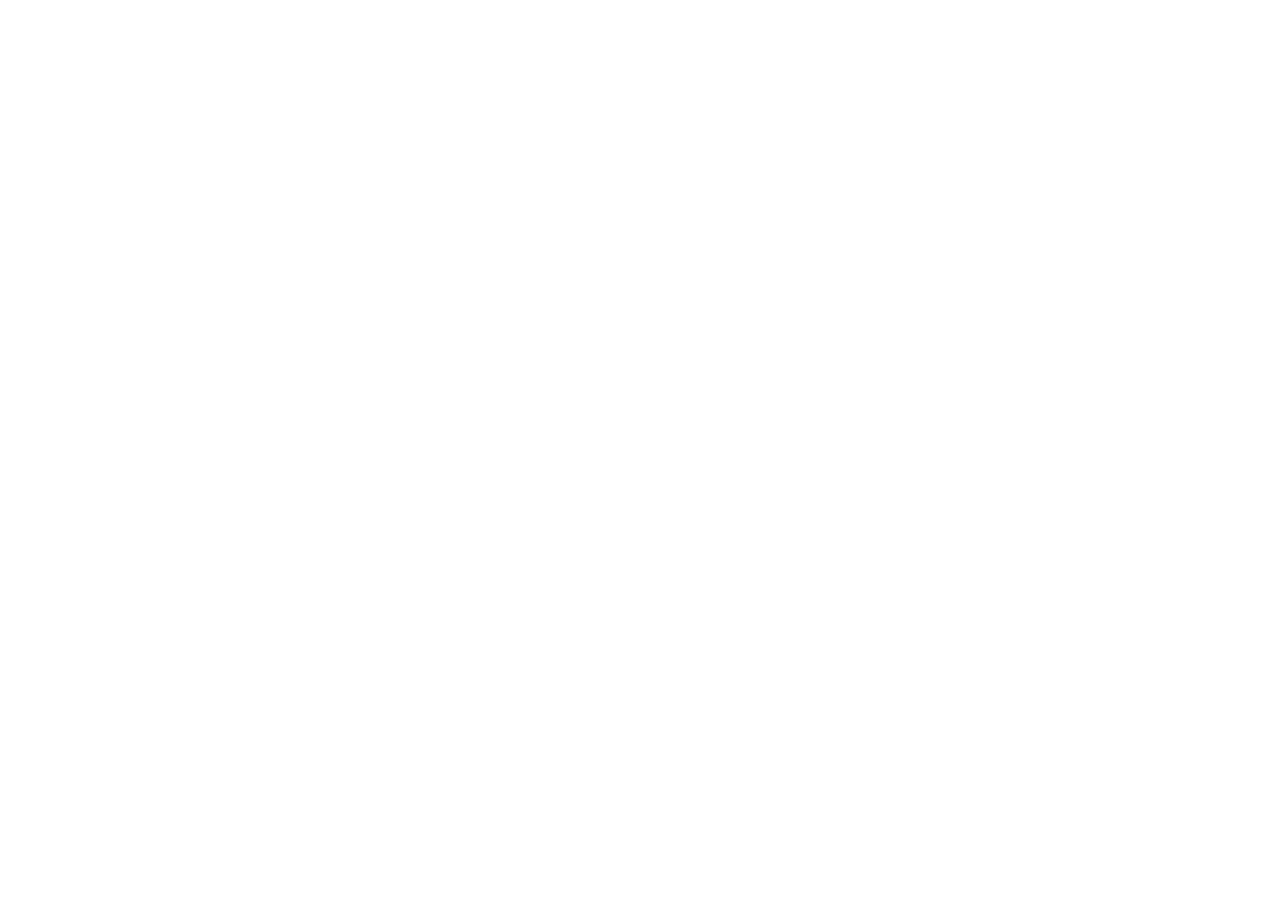
==== Theme Switcher/inde.html @ 8b66be33 "html + assets" ====
<!DOCTYPE html>
<html lang="en">
<head>
    <meta charset="UTF-8">
    <meta http-equiv="X-UA-Compatible" content="IE=edge">
    <meta name="viewport" content="width=device-width, initial-scale=1.0">
    <title>Document</title>
</head>
<body>
    
</body>
</html>
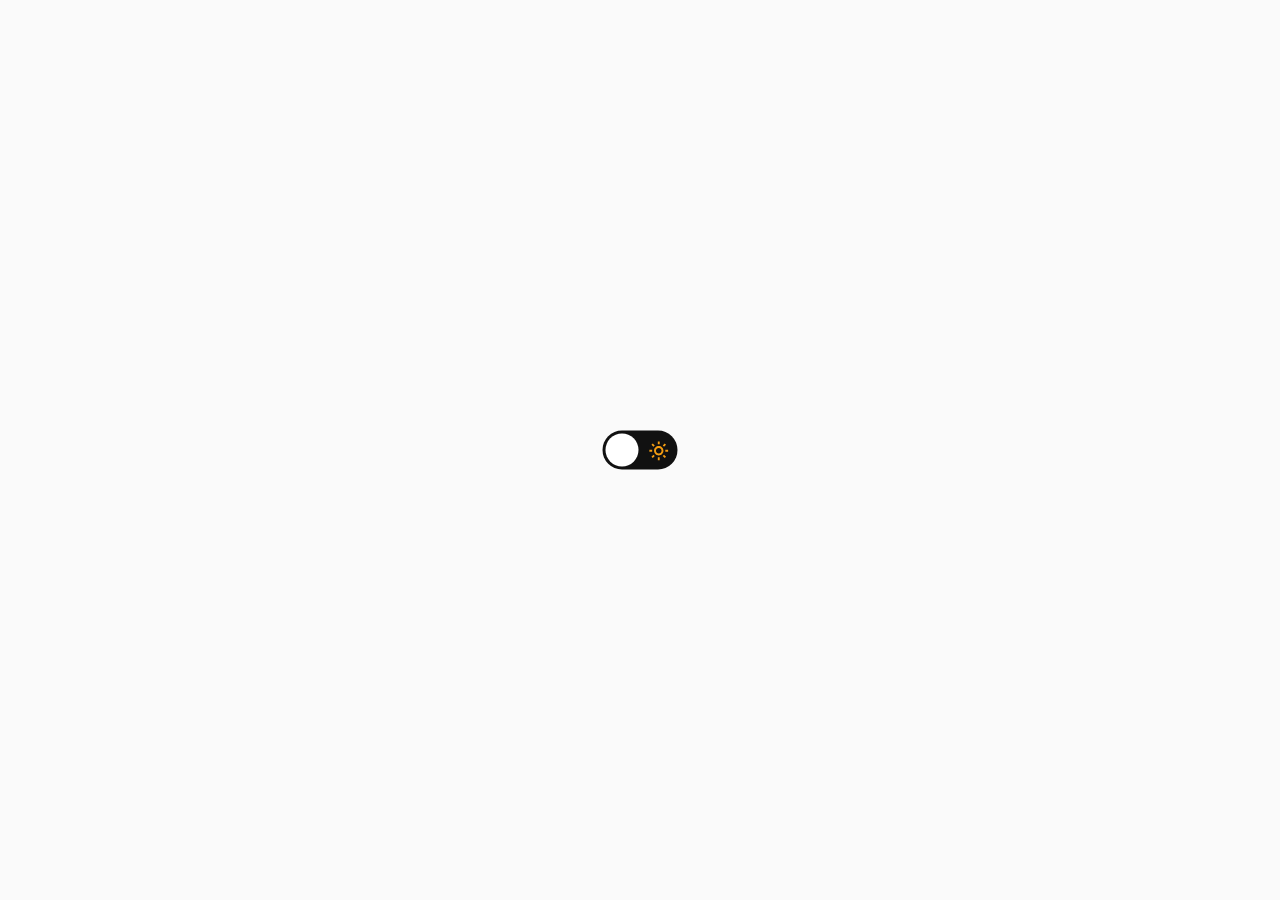
==== commit 843b97b8: "final" ====
--- a/Theme Switcher/inde.html
+++ b/Theme Switcher/inde.html
@@ -1,12 +1,23 @@
 <!DOCTYPE html>
-<html lang="en">
-<head>
-    <meta charset="UTF-8">
-    <meta http-equiv="X-UA-Compatible" content="IE=edge">
-    <meta name="viewport" content="width=device-width, initial-scale=1.0">
-    <title>Document</title>
-</head>
-<body>
-    
-</body>
+<html lang="pt-br">
+  <head>
+    <meta charset="UTF-8" />
+    <meta http-equiv="X-UA-Compatible" content="IE=edge" />
+    <meta name="viewport" content="width=device-width, initial-scale=1.0" />
+    <link rel="stylesheet" href="style.css">
+    <title>Dark Theme</title>
+
+  </head>
+  <body>
+    <div>
+      <input type="checkbox" class="checkbox" id="chk" />
+      <label class="label" for="chk">
+        <img src="assets/moon.svg" class="fas fa-moon"></img>
+        <img src="assets/sun.svg" class="fas fa-sun"></img>
+        <div class="ball"></div>
+      </label>
+    </div>
+
+    <script src="script.js"></script>
+  </body>
 </html>--- a/Theme Switcher/style.css
+++ b/Theme Switcher/style.css
@@ -0,0 +1,70 @@
+@import url('https://fonts.googleapis.com/css?family=Muli&display=swap');
+* {
+  margin: 0;
+  padding: 0;
+  border: 0;
+  box-sizing: border-box;
+}
+
+body {
+  background-color: #fafafa;
+  display: flex;
+  align-items: center;
+  justify-content: center;
+
+  height: 100vh;
+  margin: 0;
+  transition: background 0.2s linear;
+}
+
+body.dark {
+  background: #292c35;
+}
+
+.checkbox {
+  opacity: 0;
+  position: absolute;
+}
+
+.label {
+  background-color: #111;
+  border-radius: 50px;
+  cursor: pointer;
+  display: flex;
+  justify-content: space-between;
+  align-items: center;
+
+  padding: 5px;
+  position: relative;
+  height: 26px;
+  width: 50px;
+  transform: scale(1.5);
+
+}
+
+
+.label .ball {
+  background-color: #fff;
+  border-radius: 50%;
+  position: absolute;
+  top: 2px;
+  left: 2px;
+  height: 22px;
+  width: 22px;
+  transform: translateX(0px);
+  transition: transform 0.2s linear;
+}
+
+.checkbox:checked + .label .ball {
+  transform: translateX(24px);
+}
+
+.fa-moon {
+  color: #f1c40f;
+  width: 15px;
+}
+
+.fa-sun {
+  color: #f39c12;
+  width: 15px;
+}